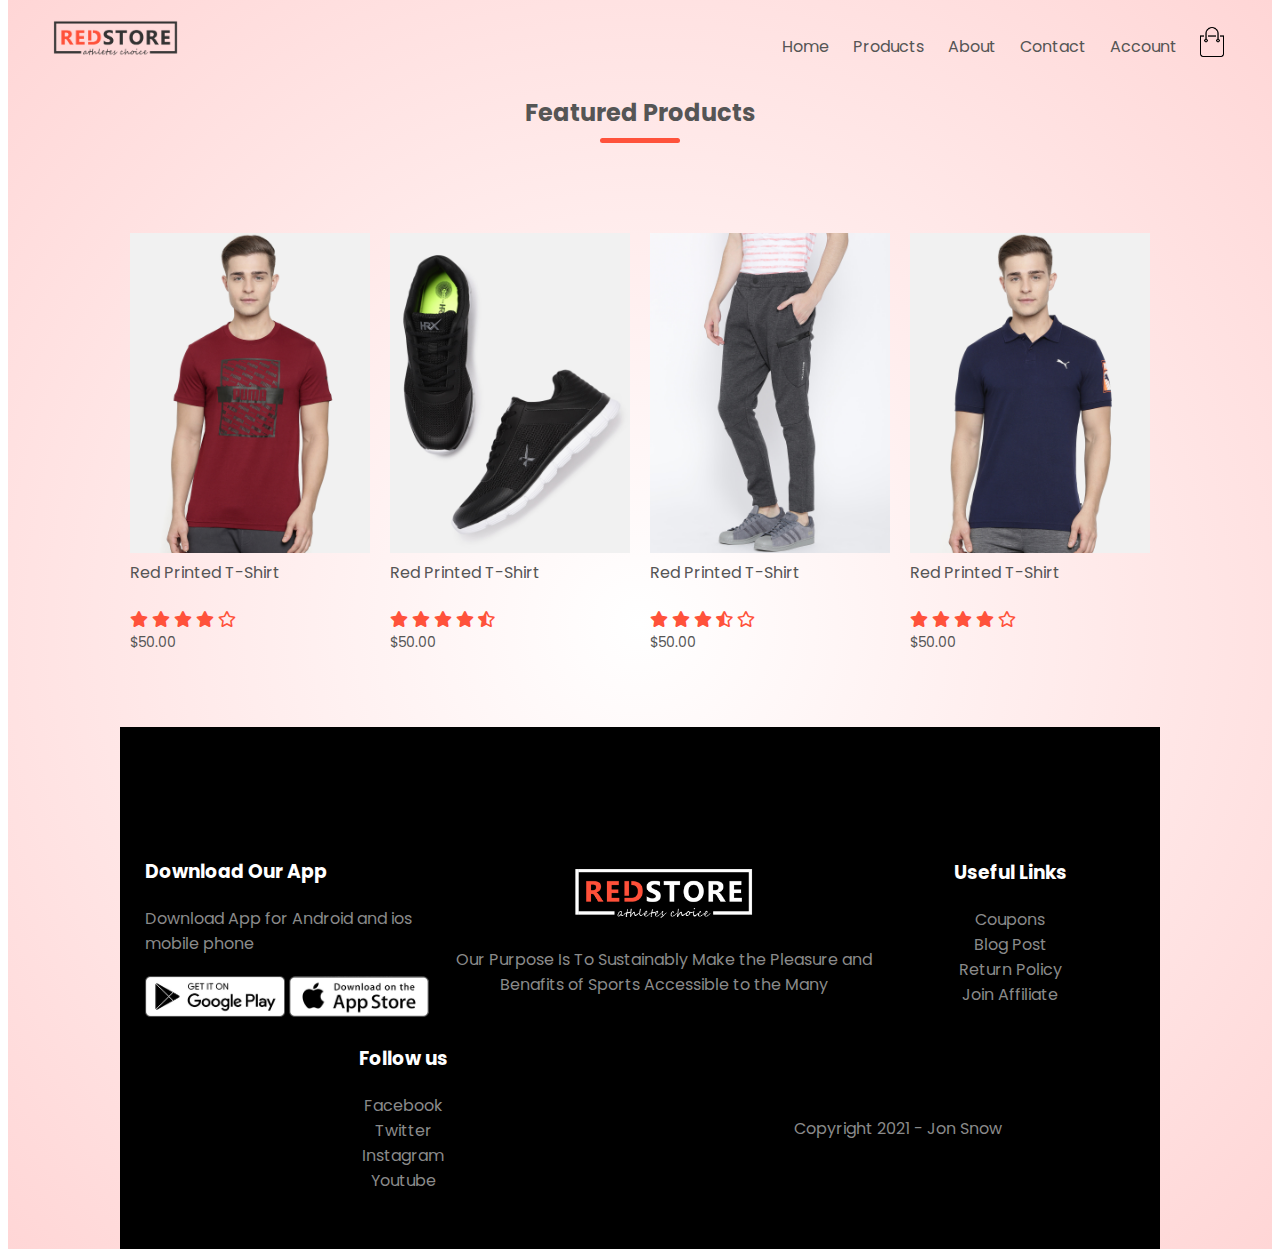
==== product.html @ 43c6a815 "30.09.2021" ====
<!DOCTYPE html>
<html lang="en">

<head>
	<meta charset="UTF-8">
	<meta http-equiv="X-UA-Compatible" content="IE=edge">
	<meta name="viewport" content="width=device-width, initial-scale=1.0">
	<title>RedStore | Ecommerce Website Design</title>

	<link rel="stylesheet" href="css/style.css">
	<link href="https://fonts.googleapis.com/css2?family=Poppins:wght@300;400;500;600;700&display=swap" rel="stylesheet">
	<link rel="stylesheet" type="text/css"
		href="https://cdnjs.cloudflare.com/ajax/libs/font-awesome/5.15.4/css/all.min.css">
</head>

<body>
	<!-- -----------------header---------------- -->

	<div class="header">
		<div class="container">
			<div class="navbar">
				<div class="logo">
					<img src="images/logo.png" width="125px">

				</div>
				<nav>
					<ul id="MenuItems">
						<li><a href="#">Home</a></li>
						<li><a href="#">Products</a></li>
						<li><a href="#">About</a></li>
						<li><a href="#">Contact</a></li>
						<li><a href="#">Account</a></li>
					</ul>
				</nav>
				<img src="images/cart.png" class="cart-icon" width="30px" height="30px">
				<img src="images/menu.png" class="menu-icon" onclick="menutoggle()">
			</div>

			<!-- --------featured products---------- -->


			<div class="small-container">
				<h2 class="title">Featured Products</h2>
				<div class="row">
					<div class="col-4">
						<img src="images/product-1.jpg" alt="">
						<h4 ">Red Printed T-Shirt</h4>
				<div class=" star">
							<i class="fas fa-star"></i>
							<i class="fas fa-star"></i>
							<i class="fas fa-star"></i>
							<i class="fas fa-star"></i>
							<i class="far fa-star"></i>
					</div>
					<p>$50.00</p>
				</div>

				<div class="col-4">
					<img src="images/product-2.jpg" alt="">
					<h4>Red Printed T-Shirt</h4>
					<div class="star">
						<i class="fas fa-star"></i>
						<i class="fas fa-star"></i>
						<i class="fas fa-star"></i>
						<i class="fas fa-star"></i>
						<i class="fas fa-star-half-alt"></i>
					</div>
					<p>$50.00</p>
				</div>
				<div class="col-4">
					<img src="images/product-3.jpg" alt="">
					<h4 ">Red Printed T-Shirt</h4>
				<div class=" star">
						<i class="fas fa-star"></i>
						<i class="fas fa-star"></i>
						<i class="fas fa-star"></i>
						<i class="fas fa-star-half-alt"></i>
						<i class="far fa-star"></i>
				</div>
				<p>$50.00</p>
			</div>
			<div class="col-4">
				<img src="images/product-4.jpg" alt="">
				<h4>Red Printed T-Shirt</h4>
				<div class="star">
					<i class="fas fa-star"></i>
					<i class="fas fa-star"></i>
					<i class="fas fa-star"></i>
					<i class="fas fa-star"></i>
					<i class="far fa-star"></i>
				</div>
				<p>$50.00</p>
			</div>



			<!-- ---------footer---------- -->

			<div class="footer">
				<div class="container">
					<div class="row">
						<div class="footer-col-1">
							<h3>Download Our App</h3>

							<p>Download App for Android and ios mobile phone</p>
							<div class="app-logo">
								<img src="images/play-store.png">
								<img src="images/app-store.png">
							</div>
						</div>

						<div class="footer-col-2">
							<img src="images/logo-white.png" alt="">
							<p>Our Purpose Is To Sustainably Make the Pleasure and Benafits of Sports Accessible to the Many
							</p>
						</div>

						<div class="footer-col-3">
							<h3>Useful Links</h3>
							<ul>
								<li>Coupons</li>
								<li>Blog Post</li>
								<li>Return Policy</li>
								<li>Join Affiliate</li>
							</ul>
						</div>

						<div class="footer-col-4">
							<h3>Follow us</h3>
							<ul>
								<li>Facebook</li>
								<li>Twitter</li>
								<li>Instagram</li>
								<li>Youtube</li>
						</div>

						<p class="copyright">Copyright 2021 - Jon Snow</p>

					</div>
				</div>
			</div>



			<script src="js/script.js">
			</script>



</body>

</html>
---- css/style.css ----
* {
	margin-top: 0;
	padding: 0;
	box-sizing: border-box;
}

body {
	font-family: "Poppins", sans-serif;
}

.header {
	background: radial-gradient(#fff, #ffd6d6);
}

.header .row {
	margin-top: 70px;
}

.container {
	max-width: 1300px;
	margin: auto;
	padding-left: 25px;
	padding-right: 25px;
}

.navbar {
	display: flex;
	align-items: center;
	padding: 20px;
}

nav {
	flex: 1;
	text-align: right;
}

nav ul {
	display: inline-block;
	margin: 10px 0;
	list-style-type: none;
}

nav ul li {
	display: inline-block;
	margin-right: 20px;
}

nav ul li a:hover {
	color: #ff523b;
}

a {
	text-decoration: none;
	color: #555;
}
p {
	color: #555;
}

.row {
	display: flex;
	align-items: center;
	flex-wrap: wrap;
	justify-content: space-around;
}

.col-2 {
	flex-basis: 50%;
	min-width: 300px;
}

.col-2 img {
	max-width: 100%;
	padding: 50px;
}

.col-2 h1 {
	font-size: 50px;
	line-height: 60px;
	margin: 25px 0;
}

.btn {
	display: inline-block;
	background: #ff523b;
	color: #fff;
	padding: 8px 30px;
	margin: 30px 0;
	border-radius: 30px;
	transition: background 0.5s;
}

.btn:hover {
	background: #563434;
}

.small-container {
	max-width: 1080px;
	margin: auto;
	padding: 0 20px 0 20px;
}

.categories {
	margin: 70px 0;
}
.col-3 {
	flex-basis: 30%;
	min-width: 250px;
	margin-bottom: 30px;
}

.col-3 img {
	width: 100%;
}

.col-4 {
	flex-basis: 25%;
	padding: 10px;
	min-width: 200px;
	margin: 0 0 50px 0;
	transition: transform 0.5s;
}
.col-4 img {
	width: 100%;
}

.title {
	text-align: center;
	margin: 0 auto 80px;
	position: relative;
	line-height: 60px;
	color: #555;
}

.title::after {
	content: "";
	background: #ff523b;
	width: 80px;
	height: 5px;
	border-radius: 5px;
	position: absolute;
	bottom: 0;
	left: 50%;
	transform: translateX(-50%);
}

h4 {
	color: #555;
	font-weight: normal;
}
.col-4 p {
	font-size: 14px;
}

.star {
	color: #ff523b;
}

.col-4:hover {
	transform: translateY(-5px);
}

.offer {
	background: radial-gradient(#fff, #ffd6d6);
	margin: 80px 0 0 0;
	padding: 30px 0;
}
.col-2 .offer-img {
	padding: 50px;
}

small {
	color: #555;
}

/* -----------testimonial---------- */

.testimonial {
	padding: 100px 0 0 0;
}

.testimonial .col-3 {
	text-align: center;
	padding: 40px 20px;
	box-shadow: 0 0 20px 0px rgba(0, 0, 0, 0.1);
	cursor: pointer;
	transition: transform 0.5s;
}

.testimonial .col-3 img {
	width: 50px;
	margin: 20px 0 0 0;
	border-radius: 50%;
}

.testimonial .col-3:hover {
	transform: translateY(-10px);
}

.testimonial .fas.fa-quote-left {
	font-size: 34px;
	color: #ff523b;
}

.col-3 p {
	font-size: 12px;
	margin: 12px 0;
	color: #777;
}

.testimonial .col-3 h3 {
	font-weight: 600;
	color: #555;
	font-size: 16px;
}

/* ---------------brands---------- */

.brands {
	margin: 100px auto;
}

.col-5 {
	width: 160px;
}

.col-5 img {
	width: 100%;
	cursor: pointer;
	filter: grayscale(100%);
}

.col-5 img:hover {
	filter: grayscale(0);
}

/* ---------footer-------- */

.footer {
	display: flex;
	flex-direction: column;
	background: #000;
	color: #8a8a8a;
	font-style: 14px;
	padding: 60px 0 20px;
	max-height: 100%;
}

.footer p {
	color: #8a8a8a;
}

.footer h3 {
	color: #fff;
	margin: 0 0 20px 0;
}

.footer-col-1,
.footer-col-2,
.footer-col-3,
.footer-col-4 {
	min-width: 250px;
	margin: 0 0 20px 0;
}

.footer-col-1 {
	flex-basis: 30%;
}

.footer-col-2 {
	flex: 1;
	text-align: center;
}
.footer-col-2 img {
	width: 180px;
	margin: 0 0 20px 0;
}

.footer-col-3,
.footer-col-4 {
	flex-basis: 12%;
	text-align: center;
}

ul {
	list-style-type: none;
}

.app-logo {
	margin: 20px 0 0 0;
}

.app-logo img {
	width: 140px;
}

.copyright {
	text-align: center;
}

.cart-icon {
	cursor: pointer;
}

.menu-icon {
	width: 28px;
	cursor: pointer;
	margin: 0 0 0 20px;
	display: none;
}

/* ---------------media query for menu----- */

@media only screen and (max-width: 800px) {
	nav ul {
		position: absolute;
		top: 70px;
		left: 0;
		background: #333;
		width: 100%;
		overflow: hidden;
		transition: max-height 0.5s;
	}
	nav ul li {
		display: block;
		margin: 10px 50px 10px 0;
	}
	nav ul li a {
		color: #fff;
	}
	.menu-icon {
		display: block;
	}
}

/* -------media query for less than 600 screen size------ */
@media only screen and (max-width: 600px) {
	.row {
		text-align: center;
	}

	.col-2,
	.col-3,
	.col-4 {
		flex-basis: 100%;
	}
}
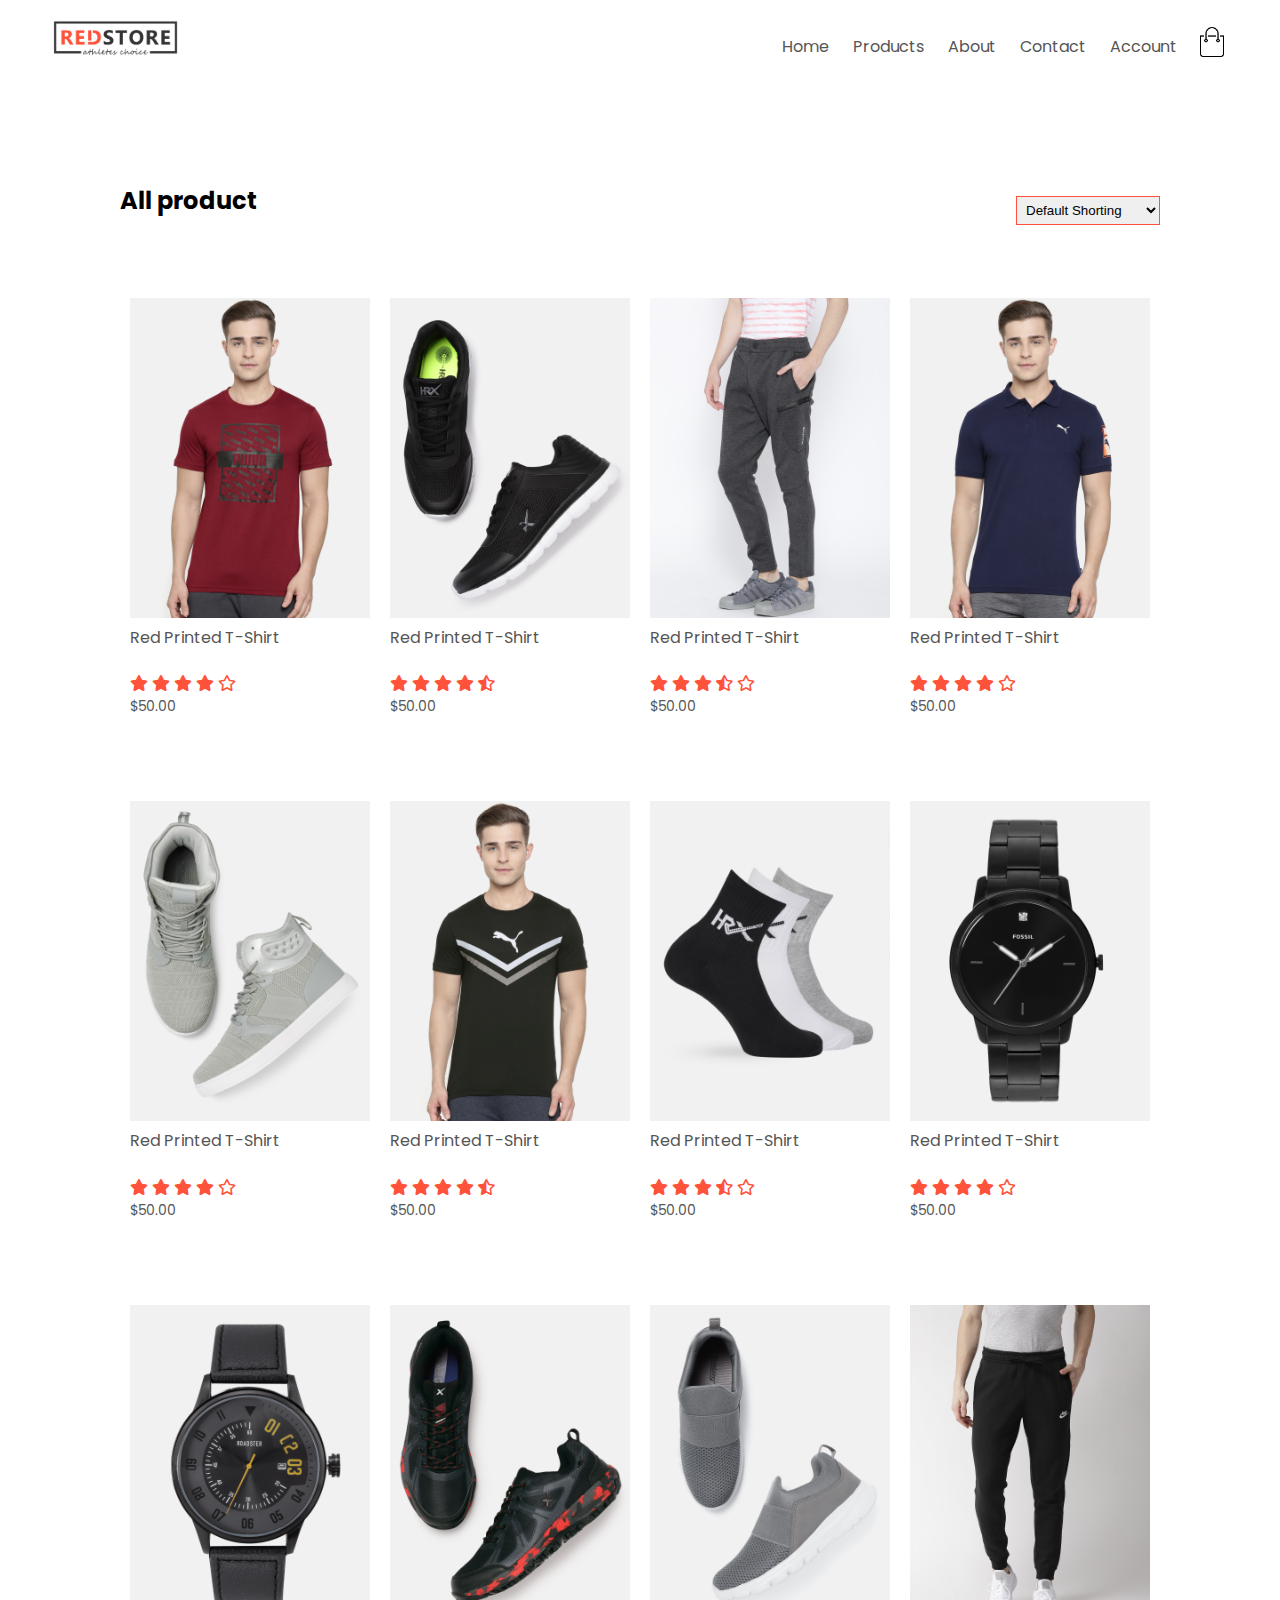
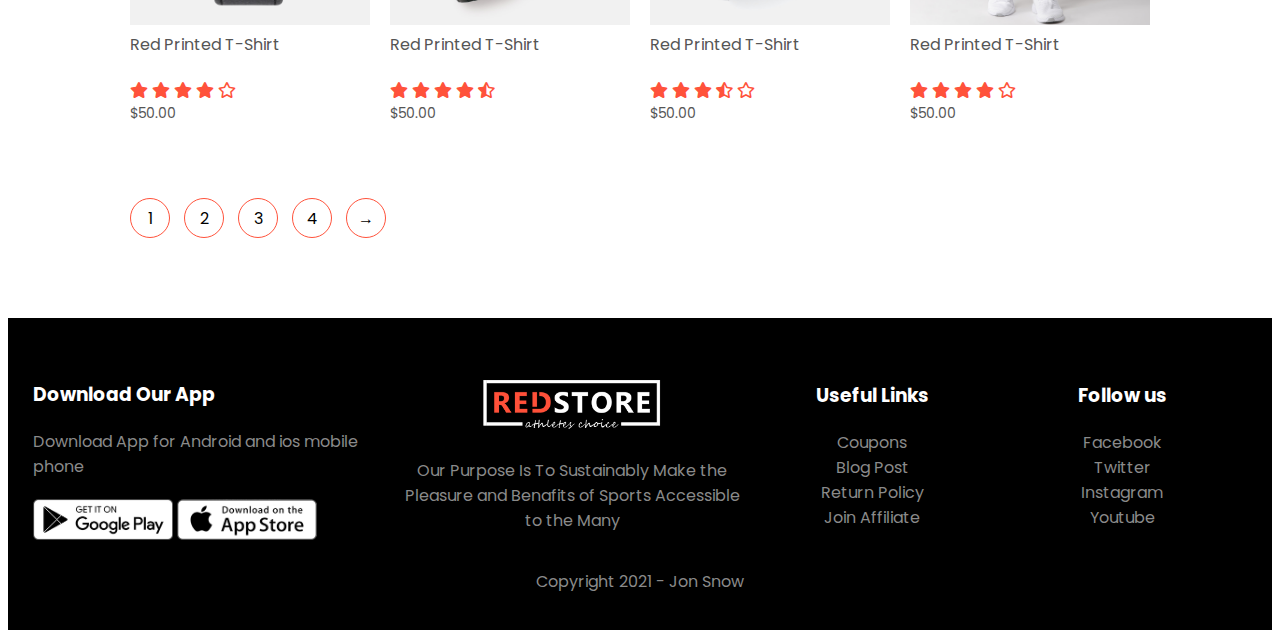
==== commit 2bd310a5: "30.09.2021 16:15" ====
--- a/product.html
+++ b/product.html
@@ -5,7 +5,7 @@
 	<meta charset="UTF-8">
 	<meta http-equiv="X-UA-Compatible" content="IE=edge">
 	<meta name="viewport" content="width=device-width, initial-scale=1.0">
-	<title>RedStore | Ecommerce Website Design</title>
+	<title>All Product RedStore</title>
 
 	<link rel="stylesheet" href="css/style.css">
 	<link href="https://fonts.googleapis.com/css2?family=Poppins:wght@300;400;500;600;700&display=swap" rel="stylesheet">
@@ -16,134 +16,262 @@
 <body>
 	<!-- -----------------header---------------- -->
 
-	<div class="header">
+
+	<div class="container">
+		<div class="navbar">
+			<div class="logo">
+				<img src="images/logo.png" width="125px">
+			</div>
+			<nav>
+				<ul id="MenuItems">
+					<li><a href="#">Home</a></li>
+					<li><a href="#">Products</a></li>
+					<li><a href="#">About</a></li>
+					<li><a href="#">Contact</a></li>
+					<li><a href="#">Account</a></li>
+				</ul>
+			</nav>
+			<img src="images/cart.png" class="cart-icon" width="30px" height="30px">
+			<img src="images/menu.png" class="menu-icon" onclick="menutoggle()">
+		</div>
+	</div>
+
+	<!-- --------featured products---------- -->
+
+	<div class="small-container">
+		<div class="row row-2">
+			<h2>All product</h2>
+			<select>
+				<option>Default Shorting</option>
+				<option>Short by price</option>
+				<option>Short by popularity</option>
+				<option>Short by rating</option>
+				<option>Short by sale</option>
+			</select>
+		</div>
+		<div class="row">
+
+
+			<div class="col-4">
+				<img src="images/product-1.jpg" alt="">
+				<h4 ">Red Printed T-Shirt</h4>
+				<div class=" star">
+					<i class="fas fa-star"></i>
+					<i class="fas fa-star"></i>
+					<i class="fas fa-star"></i>
+					<i class="fas fa-star"></i>
+					<i class="far fa-star"></i>
+			</div>
+			<p>$50.00</p>
+		</div>
+		<div class="col-4">
+			<img src="images/product-2.jpg" alt="">
+			<h4>Red Printed T-Shirt</h4>
+			<div class="star">
+				<i class="fas fa-star"></i>
+				<i class="fas fa-star"></i>
+				<i class="fas fa-star"></i>
+				<i class="fas fa-star"></i>
+				<i class="fas fa-star-half-alt"></i>
+			</div>
+			<p>$50.00</p>
+		</div>
+		<div class="col-4">
+			<img src="images/product-3.jpg" alt="">
+			<h4 ">Red Printed T-Shirt</h4>
+				<div class=" star">
+				<i class="fas fa-star"></i>
+				<i class="fas fa-star"></i>
+				<i class="fas fa-star"></i>
+				<i class="fas fa-star-half-alt"></i>
+				<i class="far fa-star"></i>
+		</div>
+		<p>$50.00</p>
+	</div>
+	<div class="col-4">
+		<img src="images/product-4.jpg" alt="">
+		<h4>Red Printed T-Shirt</h4>
+		<div class="star">
+			<i class="fas fa-star"></i>
+			<i class="fas fa-star"></i>
+			<i class="fas fa-star"></i>
+			<i class="fas fa-star"></i>
+			<i class="far fa-star"></i>
+		</div>
+		<p>$50.00</p>
+	</div>
+	</div>
+
+	<div class="row">
+		<div class="col-4">
+			<img src="images/product-5.jpg" alt="">
+			<h4 ">Red Printed T-Shirt</h4>
+				<div class=" star">
+				<i class="fas fa-star"></i>
+				<i class="fas fa-star"></i>
+				<i class="fas fa-star"></i>
+				<i class="fas fa-star"></i>
+				<i class="far fa-star"></i>
+		</div>
+		<p>$50.00</p>
+	</div>
+
+	<div class="col-4">
+		<img src="images/product-6.jpg" alt="">
+		<h4>Red Printed T-Shirt</h4>
+		<div class="star">
+			<i class="fas fa-star"></i>
+			<i class="fas fa-star"></i>
+			<i class="fas fa-star"></i>
+			<i class="fas fa-star"></i>
+			<i class="fas fa-star-half-alt"></i>
+		</div>
+		<p>$50.00</p>
+	</div>
+
+	<div class="col-4">
+		<img src="images/product-7.jpg" alt="">
+		<h4 ">Red Printed T-Shirt</h4>
+				<div class=" star">
+			<i class="fas fa-star"></i>
+			<i class="fas fa-star"></i>
+			<i class="fas fa-star"></i>
+			<i class="fas fa-star-half-alt"></i>
+			<i class="far fa-star"></i>
+	</div>
+	<p>$50.00</p>
+	</div>
+
+	<div class="col-4">
+		<img src="images/product-8.jpg" alt="">
+		<h4>Red Printed T-Shirt</h4>
+		<div class="star">
+			<i class="fas fa-star"></i>
+			<i class="fas fa-star"></i>
+			<i class="fas fa-star"></i>
+			<i class="fas fa-star"></i>
+			<i class="far fa-star"></i>
+		</div>
+		<p>$50.00</p>
+	</div>
+	</div>
+
+	<div class="row">
+		<div class="col-4">
+			<img src="images/product-9.jpg" alt="">
+			<h4 ">Red Printed T-Shirt</h4>
+				<div class=" star">
+				<i class="fas fa-star"></i>
+				<i class="fas fa-star"></i>
+				<i class="fas fa-star"></i>
+				<i class="fas fa-star"></i>
+				<i class="far fa-star"></i>
+		</div>
+		<p>$50.00</p>
+	</div>
+
+	<div class="col-4">
+		<img src="images/product-10.jpg" alt="">
+		<h4>Red Printed T-Shirt</h4>
+		<div class="star">
+			<i class="fas fa-star"></i>
+			<i class="fas fa-star"></i>
+			<i class="fas fa-star"></i>
+			<i class="fas fa-star"></i>
+			<i class="fas fa-star-half-alt"></i>
+		</div>
+		<p>$50.00</p>
+	</div>
+
+	<div class="col-4">
+		<img src="images/product-11.jpg" alt="">
+		<h4 ">Red Printed T-Shirt</h4>
+				<div class=" star">
+			<i class="fas fa-star"></i>
+			<i class="fas fa-star"></i>
+			<i class="fas fa-star"></i>
+			<i class="fas fa-star-half-alt"></i>
+			<i class="far fa-star"></i>
+	</div>
+	<p>$50.00</p>
+	</div>
+
+	<div class="col-4">
+		<img src="images/product-12.jpg" alt="">
+		<h4>Red Printed T-Shirt</h4>
+		<div class="star">
+			<i class="fas fa-star"></i>
+			<i class="fas fa-star"></i>
+			<i class="fas fa-star"></i>
+			<i class="fas fa-star"></i>
+			<i class="far fa-star"></i>
+		</div>
+		<p>$50.00</p>
+	</div>
+	</div>
+	<div class="page-btn">
+		<span>1</span>
+		<span>2</span>
+		<span>3</span>
+		<span>4</span>
+		<span>&#8594</span>
+	</div>
+
+
+	</div>
+
+
+
+	<!-- ---------footer---------- -->
+
+	<div class="footer">
 		<div class="container">
-			<div class="navbar">
-				<div class="logo">
-					<img src="images/logo.png" width="125px">
-
-				</div>
-				<nav>
-					<ul id="MenuItems">
-						<li><a href="#">Home</a></li>
-						<li><a href="#">Products</a></li>
-						<li><a href="#">About</a></li>
-						<li><a href="#">Contact</a></li>
-						<li><a href="#">Account</a></li>
+			<div class="row">
+				<div class="footer-col-1">
+					<h3>Download Our App</h3>
+
+					<p>Download App for Android and ios mobile phone</p>
+					<div class="app-logo">
+						<img src="images/play-store.png">
+						<img src="images/app-store.png">
+					</div>
+				</div>
+
+				<div class="footer-col-2">
+					<img src="images/logo-white.png" alt="">
+					<p>Our Purpose Is To Sustainably Make the Pleasure and Benafits of Sports Accessible to the Many
+					</p>
+				</div>
+
+				<div class="footer-col-3">
+					<h3>Useful Links</h3>
+					<ul>
+						<li>Coupons</li>
+						<li>Blog Post</li>
+						<li>Return Policy</li>
+						<li>Join Affiliate</li>
 					</ul>
-				</nav>
-				<img src="images/cart.png" class="cart-icon" width="30px" height="30px">
-				<img src="images/menu.png" class="menu-icon" onclick="menutoggle()">
-			</div>
-
-			<!-- --------featured products---------- -->
-
-
-			<div class="small-container">
-				<h2 class="title">Featured Products</h2>
-				<div class="row">
-					<div class="col-4">
-						<img src="images/product-1.jpg" alt="">
-						<h4 ">Red Printed T-Shirt</h4>
-				<div class=" star">
-							<i class="fas fa-star"></i>
-							<i class="fas fa-star"></i>
-							<i class="fas fa-star"></i>
-							<i class="fas fa-star"></i>
-							<i class="far fa-star"></i>
-					</div>
-					<p>$50.00</p>
-				</div>
-
-				<div class="col-4">
-					<img src="images/product-2.jpg" alt="">
-					<h4>Red Printed T-Shirt</h4>
-					<div class="star">
-						<i class="fas fa-star"></i>
-						<i class="fas fa-star"></i>
-						<i class="fas fa-star"></i>
-						<i class="fas fa-star"></i>
-						<i class="fas fa-star-half-alt"></i>
-					</div>
-					<p>$50.00</p>
-				</div>
-				<div class="col-4">
-					<img src="images/product-3.jpg" alt="">
-					<h4 ">Red Printed T-Shirt</h4>
-				<div class=" star">
-						<i class="fas fa-star"></i>
-						<i class="fas fa-star"></i>
-						<i class="fas fa-star"></i>
-						<i class="fas fa-star-half-alt"></i>
-						<i class="far fa-star"></i>
-				</div>
-				<p>$50.00</p>
-			</div>
-			<div class="col-4">
-				<img src="images/product-4.jpg" alt="">
-				<h4>Red Printed T-Shirt</h4>
-				<div class="star">
-					<i class="fas fa-star"></i>
-					<i class="fas fa-star"></i>
-					<i class="fas fa-star"></i>
-					<i class="fas fa-star"></i>
-					<i class="far fa-star"></i>
-				</div>
-				<p>$50.00</p>
-			</div>
-
-
-
-			<!-- ---------footer---------- -->
-
-			<div class="footer">
-				<div class="container">
-					<div class="row">
-						<div class="footer-col-1">
-							<h3>Download Our App</h3>
-
-							<p>Download App for Android and ios mobile phone</p>
-							<div class="app-logo">
-								<img src="images/play-store.png">
-								<img src="images/app-store.png">
-							</div>
-						</div>
-
-						<div class="footer-col-2">
-							<img src="images/logo-white.png" alt="">
-							<p>Our Purpose Is To Sustainably Make the Pleasure and Benafits of Sports Accessible to the Many
-							</p>
-						</div>
-
-						<div class="footer-col-3">
-							<h3>Useful Links</h3>
-							<ul>
-								<li>Coupons</li>
-								<li>Blog Post</li>
-								<li>Return Policy</li>
-								<li>Join Affiliate</li>
-							</ul>
-						</div>
-
-						<div class="footer-col-4">
-							<h3>Follow us</h3>
-							<ul>
-								<li>Facebook</li>
-								<li>Twitter</li>
-								<li>Instagram</li>
-								<li>Youtube</li>
-						</div>
-
-						<p class="copyright">Copyright 2021 - Jon Snow</p>
-
-					</div>
-				</div>
-			</div>
-
-
-
-			<script src="js/script.js">
-			</script>
+				</div>
+
+				<div class="footer-col-4">
+					<h3>Follow us</h3>
+					<ul>
+						<li>Facebook</li>
+						<li>Twitter</li>
+						<li>Instagram</li>
+						<li>Youtube</li>
+				</div>
+
+				<p class="copyright">Copyright 2021 - Jon Snow</p>
+
+			</div>
+		</div>
+	</div>
+
+
+
+	<script src="js/script.js">
+	</script>
 
 
 
--- a/css/style.css
+++ b/css/style.css
@@ -333,6 +333,42 @@
 	}
 }
 
+/* ----------All products page----------- */
+.row-2 {
+	justify-content: space-between;
+	margin: 100px auto 50px;
+}
+
+select {
+	border: 1px solid #ff523b;
+	padding: 5px;
+}
+
+select:focus {
+	outline: none;
+}
+
+.page-btn {
+	margin: 0 auto 80px;
+}
+
+.page-btn span {
+	display: inline-block;
+	border: 1px solid #ff523b;
+	margin: 0 0 0 10px;
+	width: 40px;
+	height: 40px;
+	text-align: center;
+	line-height: 40px;
+	cursor: pointer;
+	border-radius: 50%;
+}
+
+.page-btn span:hover {
+	background: #ff523b;
+	color: #fff;
+}
+
 /* -------media query for less than 600 screen size------ */
 @media only screen and (max-width: 600px) {
 	.row {
